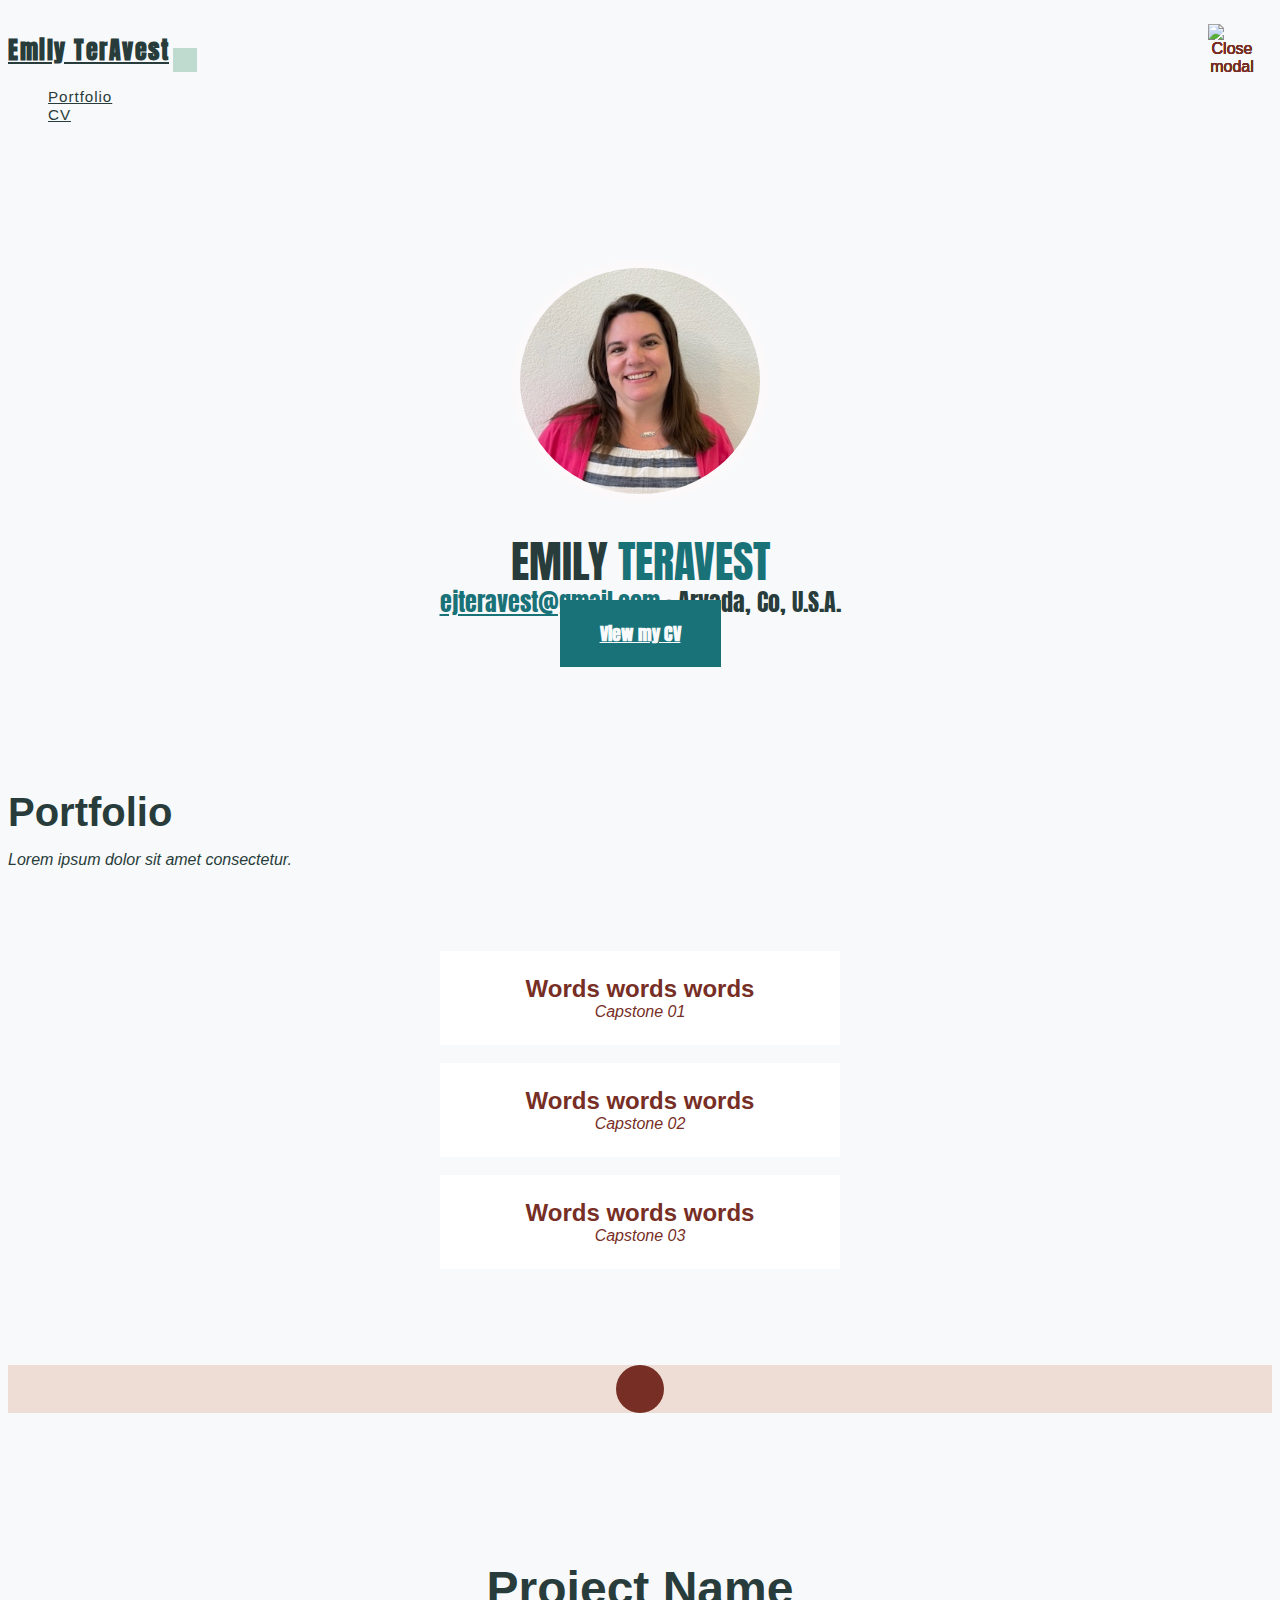
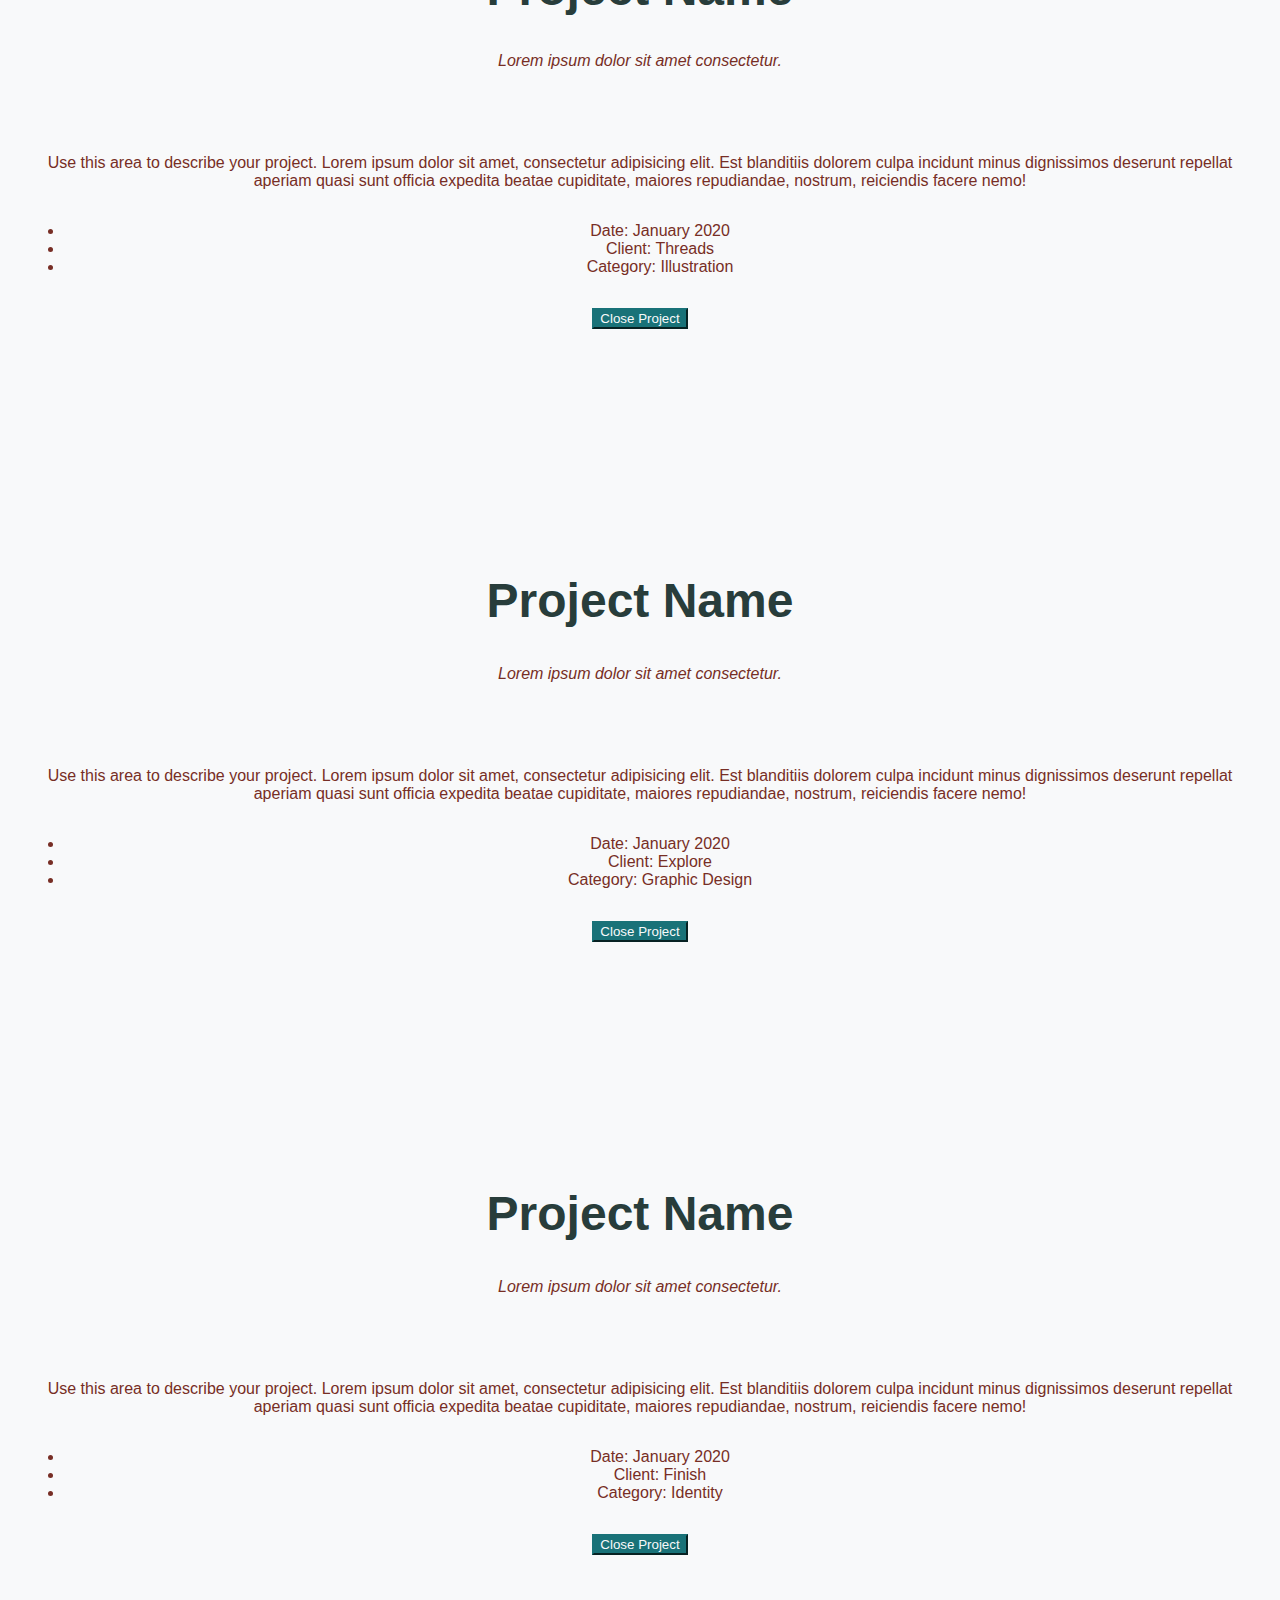
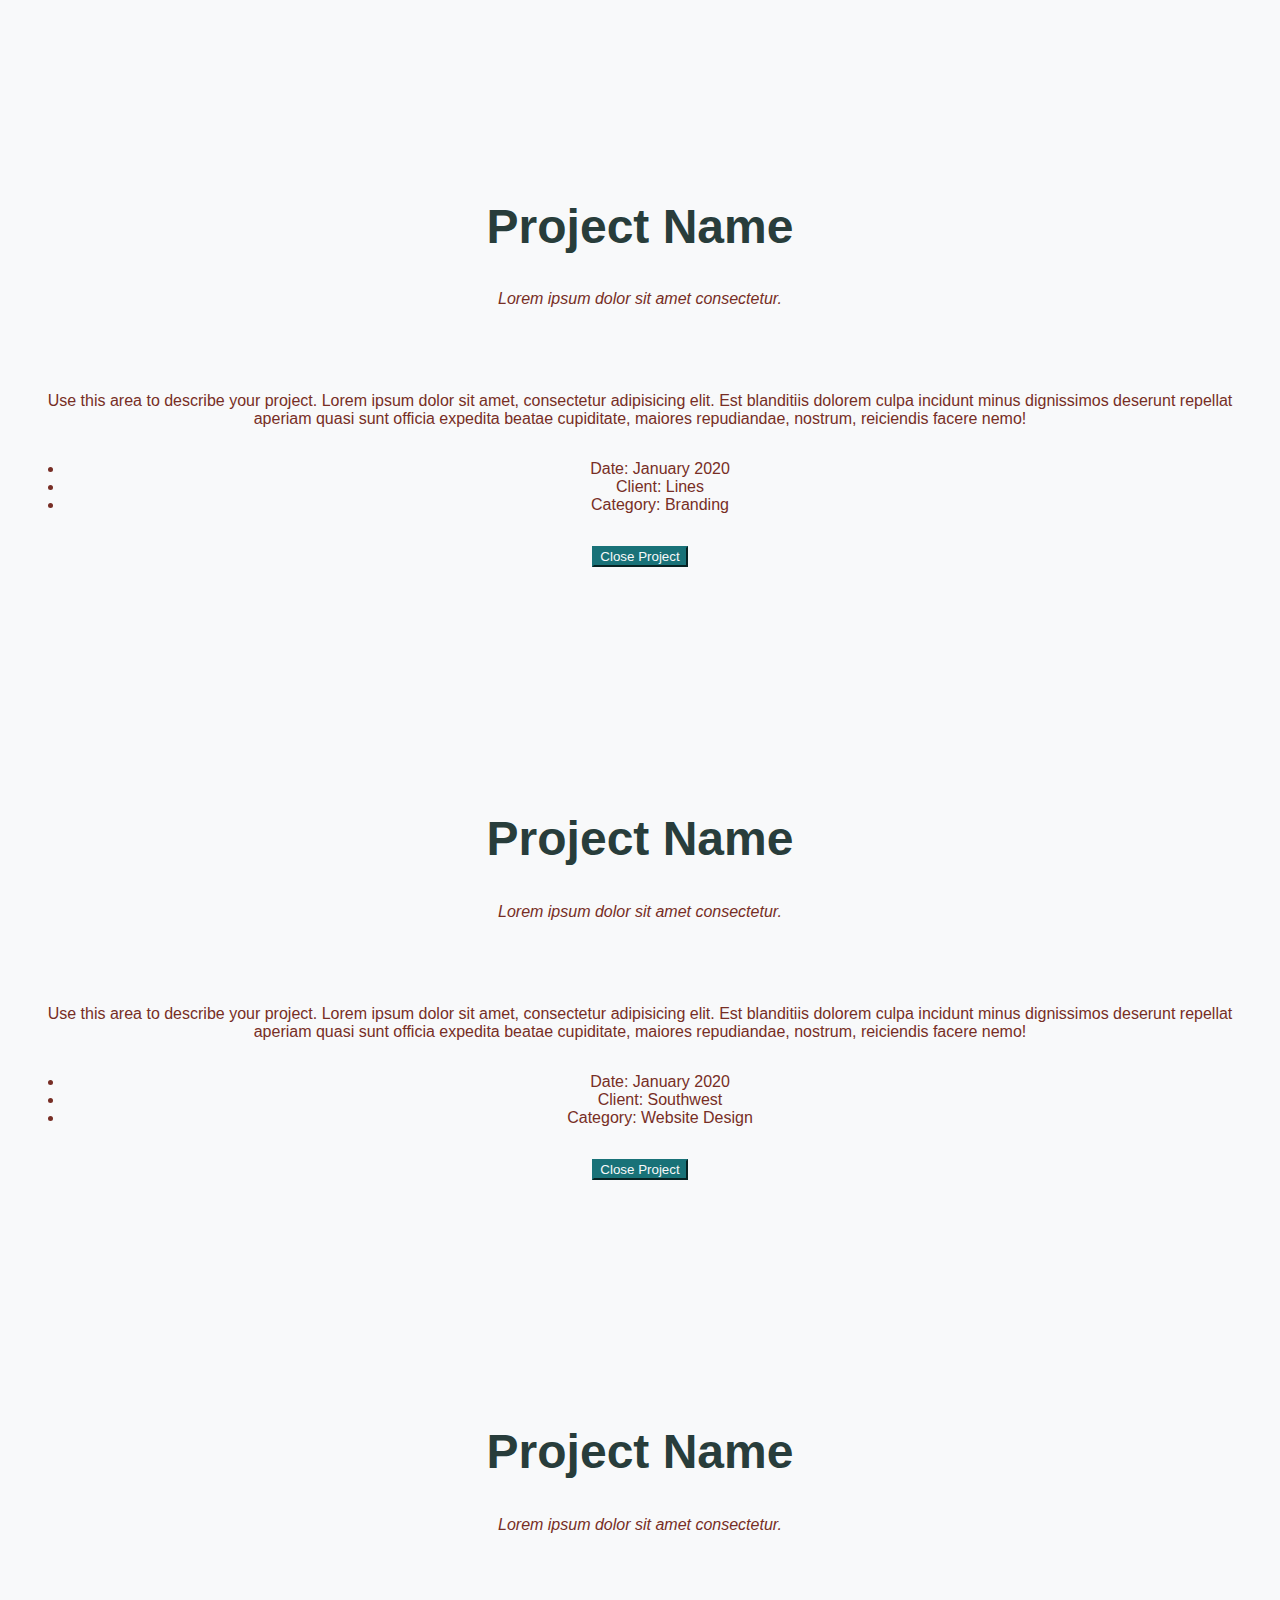
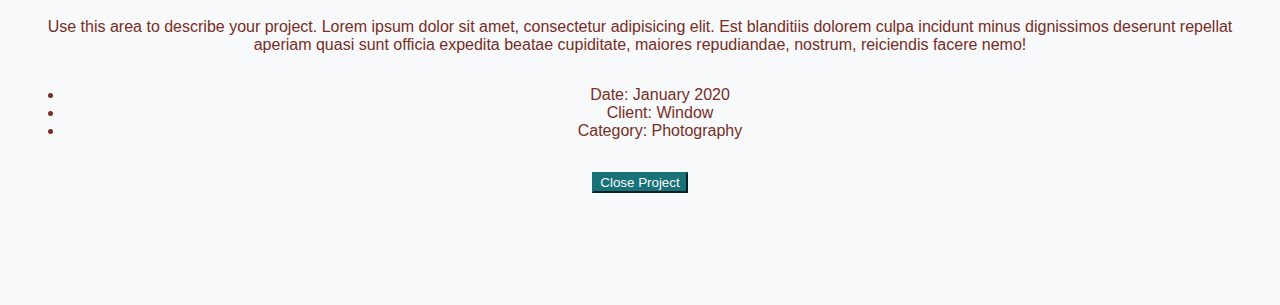
==== index.html @ d5eba6bc "Completed CV changes." ====
<!DOCTYPE html>
<html lang="en">
    <head>
        <meta charset="utf-8" />
        <meta name="viewport" content="width=device-width, initial-scale=1, shrink-to-fit=no" />
        <meta name="description" content="" />
        <meta name="author" content="" />
        <title>Emily TerAvest · Portfolio</title>
        <link rel="icon" type="image/x-icon" href="./assets/img/companies/consultant-freelance.png"/>
        <!-- Font Awesome icons (free version)-->
        <script src="https://use.fontawesome.com/releases/v5.13.0/js/all.js" crossorigin="anonymous"></script>
        <!-- Google fonts-->
        <link href="https://fonts.googleapis.com/css2?family=Anton&display=swap" rel="stylesheet">
        <!-- Core theme CSS (includes Bootstrap)-->
        <link rel="stylesheet" href="https://stackpath.bootstrapcdn.com/bootstrap/4.5.0/css/bootstrap.min.css" integrity="sha384-9aIt2nRpC12Uk9gS9baDl411NQApFmC26EwAOH8WgZl5MYYxFfc+NcPb1dKGj7Sk" crossorigin="anonymous">
        <link href="css/styles.css" rel="stylesheet" />
    </head>
    <body id="page-top">
        <!-- Navigation-->
        <nav class="navbar navbar-expand-lg navbar-dark fixed-top" id="mainNav">
            <div class="container">
                <a class="navbar-brand js-scroll-trigger" href="#page-top">Emily TerAvest</a>
                <button class="navbar-toggler navbar-toggler-right" type="button" data-toggle="collapse" data-target="#navbarResponsive" aria-controls="navbarResponsive" aria-expanded="false" aria-label="Toggle navigation">
                        <i class="fas fa-bars ml-1"></i>
                </button>
                <div class="collapse navbar-collapse" id="navbarResponsive">
                    <ul class="navbar-nav text-uppercase ml-auto">
                        <!-- <li class="nav-item"><a class="nav-link js-scroll-trigger" href="./index.html">About</a></li> -->
                        <li class="nav-item"><a class="nav-link js-scroll-trigger" href="#page-top">Portfolio</a></li>
                        <li class="nav-item"><a class="nav-link js-scroll-trigger" href="./cv.html" target="_blank">CV</a></li>
                    </ul>
                </div>
            </div>
        </nav>
        <!-- Masthead-->
        <header class="masthead">
            <div class="container">
                <img src="./assets/img/emily.jpeg" class="img-fluid img-profile rounded-circle">
                <br><br>
                <div class="masthead-full-name">
                    Emily
                    <span class="last-name-highlight">TerAvest</span>
                </div>
                <div class="masthead mb-4"> 
                     
                    <a href="mailto:ejteravest@gmail.comm">ejteravest@gmail.com</a> ·
                    Arvada, Co, U.S.A.
                </div>
                <a class="btn btn-primary btn-xl text-uppercase js-scroll-trigger" href="./cv.html" target="_blank">View my CV</a>
            </div>
        </header>
        <!-- Portfolio Grid-->
        <section class="page-section" id="portfolio">
            <div class="container">
                <div class="text-center">
                    <h2 class="section-heading text-uppercase">Portfolio</h2>
                    <h3 class="section-subheading text-muted font-italic">Lorem ipsum dolor sit amet consectetur.</h3>
                </div>
                <div class="row">
                    <div class="col-lg-4 col-sm-6 mb-4">
                        <div class="portfolio-item">
                            <a class="portfolio-link" data-toggle="modal" href="#portfolioModal1">
                                <div class="portfolio-hover">
                                    <div class="portfolio-hover-content"><i class="fas fa-plus fa-3x"></i></div>
                                </div>
                                <img class="img-fluid" src="assets/img/portfolio/01-thumbnail.jpg" alt="" />
                            </a>
                            <div class="portfolio-caption">
                                <div class="portfolio-caption-heading">Words words words</div>
                                <div class="portfolio-caption-subheading text-muted">Capstone 01</div>
                            </div>
                        </div>
                    </div>
                    <div class="col-lg-4 col-sm-6 mb-4">
                        <div class="portfolio-item">
                            <a class="portfolio-link" data-toggle="modal" href="#portfolioModal2">
                                <div class="portfolio-hover">
                                    <div class="portfolio-hover-content"><i class="fas fa-plus fa-3x"></i></div>
                                </div>
                                <img class="img-fluid" src="assets/img/portfolio/02-thumbnail.jpg" alt="" />
                            </a>
                            <div class="portfolio-caption">
                                <div class="portfolio-caption-heading">Words words words</div>
                                <div class="portfolio-caption-subheading text-muted">Capstone 02</div>
                            </div>
                        </div>
                    </div>
                    <div class="col-lg-4 col-sm-6 mb-4">
                        <div class="portfolio-item">
                            <a class="portfolio-link" data-toggle="modal" href="#portfolioModal3">
                                <div class="portfolio-hover">
                                    <div class="portfolio-hover-content"><i class="fas fa-plus fa-3x"></i></div>
                                </div>
                                <img class="img-fluid" src="assets/img/portfolio/03-thumbnail.jpg" alt="" />
                            </a>
                            <div class="portfolio-caption">
                                <div class="portfolio-caption-heading">Words words words</div>
                                <div class="portfolio-caption-subheading text-muted">Capstone 03</div>
                            </div>
                        </div>
                    </div>
                </div>
            </div>
        </section>
        <!-- Footer-->
        <footer class="footer py-4">
            <div class="container">
                <div class="row align-items-center">
                    <div class="col-lg-4 text-lg-left"></div>
                    <div class="col-lg-4 my-3 my-lg-0">
                        <div class="social-icons">
                            <a class="social-icon" href="https://www.linkedin.com" target="_blank"><i class="fab fa-linkedin-in"></i></a>
                        </div>
                    </div>
                </div>
            </div>
        </footer>
        <!-- Portfolio Modals-->
        <!-- Modal 1-->
        <div class="portfolio-modal modal fade" id="portfolioModal1" tabindex="-1" role="dialog" aria-hidden="true">
            <div class="modal-dialog">
                <div class="modal-content">
                    <div class="close-modal" data-dismiss="modal"><img src="assets/img/close-icon.svg" alt="Close modal" /></div>
                    <div class="container">
                        <div class="row justify-content-center">
                            <div class="col-lg-8">
                                <div class="modal-body">
                                    <!-- Project Details Go Here-->
                                    <h2 class="text-uppercase">Project Name</h2>
                                    <p class="item-intro text-muted">Lorem ipsum dolor sit amet consectetur.</p>
                                    <img class="img-fluid d-block mx-auto" src="assets/img/portfolio/01-full.jpg" alt="" />
                                    <p>Use this area to describe your project. Lorem ipsum dolor sit amet, consectetur adipisicing elit. Est blanditiis dolorem culpa incidunt minus dignissimos deserunt repellat aperiam quasi sunt officia expedita beatae cupiditate, maiores repudiandae, nostrum, reiciendis facere nemo!</p>
                                    <ul class="list-inline">
                                        <li>Date: January 2020</li>
                                        <li>Client: Threads</li>
                                        <li>Category: Illustration</li>
                                    </ul>
                                    <button class="btn btn-primary" data-dismiss="modal" type="button">
                                        <i class="fas fa-times mr-1"></i>
                                        Close Project
                                    </button>
                                </div>
                            </div>
                        </div>
                    </div>
                </div>
            </div>
        </div>
        <!-- Modal 2-->
        <div class="portfolio-modal modal fade" id="portfolioModal2" tabindex="-1" role="dialog" aria-hidden="true">
            <div class="modal-dialog">
                <div class="modal-content">
                    <div class="close-modal" data-dismiss="modal"><img src="assets/img/close-icon.svg" alt="Close modal" /></div>
                    <div class="container">
                        <div class="row justify-content-center">
                            <div class="col-lg-8">
                                <div class="modal-body">
                                    <!-- Project Details Go Here-->
                                    <h2 class="text-uppercase">Project Name</h2>
                                    <p class="item-intro text-muted">Lorem ipsum dolor sit amet consectetur.</p>
                                    <img class="img-fluid d-block mx-auto" src="assets/img/portfolio/02-full.jpg" alt="" />
                                    <p>Use this area to describe your project. Lorem ipsum dolor sit amet, consectetur adipisicing elit. Est blanditiis dolorem culpa incidunt minus dignissimos deserunt repellat aperiam quasi sunt officia expedita beatae cupiditate, maiores repudiandae, nostrum, reiciendis facere nemo!</p>
                                    <ul class="list-inline">
                                        <li>Date: January 2020</li>
                                        <li>Client: Explore</li>
                                        <li>Category: Graphic Design</li>
                                    </ul>
                                    <button class="btn btn-primary" data-dismiss="modal" type="button">
                                        <i class="fas fa-times mr-1"></i>
                                        Close Project
                                    </button>
                                </div>
                            </div>
                        </div>
                    </div>
                </div>
            </div>
        </div>
        <!-- Modal 3-->
        <div class="portfolio-modal modal fade" id="portfolioModal3" tabindex="-1" role="dialog" aria-hidden="true">
            <div class="modal-dialog">
                <div class="modal-content">
                    <div class="close-modal" data-dismiss="modal"><img src="assets/img/close-icon.svg" alt="Close modal" /></div>
                    <div class="container">
                        <div class="row justify-content-center">
                            <div class="col-lg-8">
                                <div class="modal-body">
                                    <!-- Project Details Go Here-->
                                    <h2 class="text-uppercase">Project Name</h2>
                                    <p class="item-intro text-muted">Lorem ipsum dolor sit amet consectetur.</p>
                                    <img class="img-fluid d-block mx-auto" src="assets/img/portfolio/03-full.jpg" alt="" />
                                    <p>Use this area to describe your project. Lorem ipsum dolor sit amet, consectetur adipisicing elit. Est blanditiis dolorem culpa incidunt minus dignissimos deserunt repellat aperiam quasi sunt officia expedita beatae cupiditate, maiores repudiandae, nostrum, reiciendis facere nemo!</p>
                                    <ul class="list-inline">
                                        <li>Date: January 2020</li>
                                        <li>Client: Finish</li>
                                        <li>Category: Identity</li>
                                    </ul>
                                    <button class="btn btn-primary" data-dismiss="modal" type="button">
                                        <i class="fas fa-times mr-1"></i>
                                        Close Project
                                    </button>
                                </div>
                            </div>
                        </div>
                    </div>
                </div>
            </div>
        </div>
        <!-- Modal 4-->
        <div class="portfolio-modal modal fade" id="portfolioModal4" tabindex="-1" role="dialog" aria-hidden="true">
            <div class="modal-dialog">
                <div class="modal-content">
                    <div class="close-modal" data-dismiss="modal"><img src="assets/img/close-icon.svg" alt="Close modal" /></div>
                    <div class="container">
                        <div class="row justify-content-center">
                            <div class="col-lg-8">
                                <div class="modal-body">
                                    <!-- Project Details Go Here-->
                                    <h2 class="text-uppercase">Project Name</h2>
                                    <p class="item-intro text-muted">Lorem ipsum dolor sit amet consectetur.</p>
                                    <img class="img-fluid d-block mx-auto" src="assets/img/portfolio/04-full.jpg" alt="" />
                                    <p>Use this area to describe your project. Lorem ipsum dolor sit amet, consectetur adipisicing elit. Est blanditiis dolorem culpa incidunt minus dignissimos deserunt repellat aperiam quasi sunt officia expedita beatae cupiditate, maiores repudiandae, nostrum, reiciendis facere nemo!</p>
                                    <ul class="list-inline">
                                        <li>Date: January 2020</li>
                                        <li>Client: Lines</li>
                                        <li>Category: Branding</li>
                                    </ul>
                                    <button class="btn btn-primary" data-dismiss="modal" type="button">
                                        <i class="fas fa-times mr-1"></i>
                                        Close Project
                                    </button>
                                </div>
                            </div>
                        </div>
                    </div>
                </div>
            </div>
        </div>
        <!-- Modal 5-->
        <div class="portfolio-modal modal fade" id="portfolioModal5" tabindex="-1" role="dialog" aria-hidden="true">
            <div class="modal-dialog">
                <div class="modal-content">
                    <div class="close-modal" data-dismiss="modal"><img src="assets/img/close-icon.svg" alt="Close modal" /></div>
                    <div class="container">
                        <div class="row justify-content-center">
                            <div class="col-lg-8">
                                <div class="modal-body">
                                    <!-- Project Details Go Here-->
                                    <h2 class="text-uppercase">Project Name</h2>
                                    <p class="item-intro text-muted">Lorem ipsum dolor sit amet consectetur.</p>
                                    <img class="img-fluid d-block mx-auto" src="assets/img/portfolio/05-full.jpg" alt="" />
                                    <p>Use this area to describe your project. Lorem ipsum dolor sit amet, consectetur adipisicing elit. Est blanditiis dolorem culpa incidunt minus dignissimos deserunt repellat aperiam quasi sunt officia expedita beatae cupiditate, maiores repudiandae, nostrum, reiciendis facere nemo!</p>
                                    <ul class="list-inline">
                                        <li>Date: January 2020</li>
                                        <li>Client: Southwest</li>
                                        <li>Category: Website Design</li>
                                    </ul>
                                    <button class="btn btn-primary" data-dismiss="modal" type="button">
                                        <i class="fas fa-times mr-1"></i>
                                        Close Project
                                    </button>
                                </div>
                            </div>
                        </div>
                    </div>
                </div>
            </div>
        </div>
        <!-- Modal 6-->
        <div class="portfolio-modal modal fade" id="portfolioModal6" tabindex="-1" role="dialog" aria-hidden="true">
            <div class="modal-dialog">
                <div class="modal-content">
                    <div class="close-modal" data-dismiss="modal"><img src="assets/img/close-icon.svg" alt="Close modal" /></div>
                    <div class="container">
                        <div class="row justify-content-center">
                            <div class="col-lg-8">
                                <div class="modal-body">
                                    <!-- Project Details Go Here-->
                                    <h2 class="text-uppercase">Project Name</h2>
                                    <p class="item-intro text-muted">Lorem ipsum dolor sit amet consectetur.</p>
                                    <img class="img-fluid d-block mx-auto" src="assets/img/portfolio/06-full.jpg" alt="" />
                                    <p>Use this area to describe your project. Lorem ipsum dolor sit amet, consectetur adipisicing elit. Est blanditiis dolorem culpa incidunt minus dignissimos deserunt repellat aperiam quasi sunt officia expedita beatae cupiditate, maiores repudiandae, nostrum, reiciendis facere nemo!</p>
                                    <ul class="list-inline">
                                        <li>Date: January 2020</li>
                                        <li>Client: Window</li>
                                        <li>Category: Photography</li>
                                    </ul>
                                    <button class="btn btn-primary" data-dismiss="modal" type="button">
                                        <i class="fas fa-times mr-1"></i>
                                        Close Project
                                    </button>
                                </div>
                            </div>
                        </div>
                    </div>
                </div>
            </div>
        </div>
        <!-- Bootstrap core JS-->
        <script src="https://cdnjs.cloudflare.com/ajax/libs/jquery/3.5.1/jquery.min.js"></script>
        <script src="https://stackpath.bootstrapcdn.com/bootstrap/4.5.0/js/bootstrap.bundle.min.js"></script>
        <!-- Third party plugin JS-->
        <script src="https://cdnjs.cloudflare.com/ajax/libs/jquery-easing/1.4.1/jquery.easing.min.js"></script>

        <!-- Core theme JS-->
        <script src="./js/scripts.js"></script>
    </body>
</html>
---- css/styles.css ----
body {
  font-family: "Helvetica Neue", Helvetica, Arial, sans-serif;
  color: #772e25;
  background-color: #f8f9fa;
}

h1, h2, h3, h4, h5, h6 {
  color: #283D3B;
}

hr {
  border-width: 1px;
  border-color: rgba(255, 249, 251, 0.4);
}

a {
  color: #197278;
}
a:hover {
  color: #c44536;
  text-decoration: none;
}

header.masthead {
  padding-top: 6rem;
  padding-bottom: 3rem;
  text-align: center;
  background-color: #eddd4;
  background-repeat: no-repeat;
  background-attachment: scroll;
  background-position: center center;
  background-size: cover;
  font-family: 'Anton', sans-serif;
  font-weight: 450;
  font-size: 1.5rem;
  line-height: 1.2;
  color: #283D3B;
}
.masthead-full-name {
  font-family: 'Anton', sans-serif;
  text-transform: uppercase;
  font-size: 2.75rem;
}
.last-name-highlight {
  color: #197278;
}
@media (max-width: 576px) {
  .masthead-full-name {
    font-family: 'Anton', sans-serif;
    text-transform: uppercase;
    font-size: 2rem;
  }
}

.bg-primary {
  background-color: #edddd4 !important;
}

.img-profile {
  max-width: 15rem;
  max-height: 15rem;
  border: 0.5rem solid rgba(255, 249, 251, 0.5);
}

@media (max-width: 576px) {
  .img-profile {
    max-width: 12rem;
    max-height: 12rem;
    border: 0.5rem solid rgba(255, 249, 251, 0.5);
  }
}

.rounded-circle {
  border-radius: 50% !important;
}

.subheading {
  font-family: 'Anton', sans-serif;
  text-transform: uppercase;
  font-weight: 400;
  font-size: 1.2rem;
}

.cv-titles {
  margin-bottom: 0.5rem;
  font-family: 'Anton', sans-serif;
  font-weight: 450;
  line-height: 1.2;
  color: #283D3B;
}

.font-italic {
  font-style: italic !important;
}

.text-primary {
  color: #197278 !important;
}

.text-dark {
  color: #283D3B !important;
}

.social-icons .social-icon {
  display: inline-flex;
  align-items: center;
  justify-content: center;
  height: 3rem;
  width: 3rem;
  background-color: #772e25;
  color: #f8f9fa;
  border-radius: 100%;
  font-size: 1.5rem;
  margin-right: 1.5rem;
}

.cv-social-icons .cv-social-icon {
  display: inline-flex;
  align-items: center;
  justify-content: center;
  height: 4rem;
  width: 4rem;
  background-color: #772e25;
  color: #f8f9fa;
  border-radius: 100%;
  font-size: 1.5rem;
  margin-right: 1.5rem;
}

.social-icons .social-icon:last-child {
  margin-right: 0;
}
.social-icons .social-icon:hover {
  background-color: #283D3B;
}

.dev-icons {
  font-size: 3rem;
}

.footer {
  text-align: center;
  font-size: 0.9rem;
  background-color: #edddd4;
}

/* CV navbar styling */

.navbar-dark .navbar-brand {
  color: #fff;
}
.navbar-dark .navbar-brand:hover, .navbar-dark .navbar-brand:focus {
  color: #fff;
}
.navbar-dark .navbar-nav .nav-link {
  color: #197278;
}
.navbar-dark .navbar-nav .nav-link:hover, .navbar-dark .navbar-nav .nav-link:focus {
  color: #c44536;
}
.navbar-dark .navbar-nav .nav-link.disabled {
  color: rgba(255, 255, 255, 0.25);
}
.navbar-dark .navbar-nav .show > .nav-link,
.navbar-dark .navbar-nav .active > .nav-link,
.navbar-dark .navbar-nav .nav-link.show,
.navbar-dark .navbar-nav .nav-link.active {
  color: #c44536;
}
.navbar-dark .navbar-toggler {
  color: rgba(255, 255, 255, 0.5);
  border-color: rgba(255, 255, 255, 0.1);
}
.navbar-dark .navbar-toggler-icon {
  background-image: url("data:image/svg+xml,%3csvg xmlns='http://www.w3.org/2000/svg' width='30' height='30' viewBox='0 0 30 30'%3e%3cpath stroke='rgba%28255, 255, 255, 0.5%29' stroke-linecap='round' stroke-miterlimit='10' stroke-width='2' d='M4 7h22M4 15h22M4 23h22'/%3e%3c/svg%3e");
}
.navbar-dark .navbar-text {
  color: rgba(255, 255, 255, 0.5);
}
.navbar-dark .navbar-text a {
  color: #fff;
}
.navbar-dark .navbar-text a:hover, .navbar-dark .navbar-text a:focus {
  color: #c44536;
}

/* Button Styling */

.btn-primary {
  color: #f8f9fa;
  background-color: #197278;
  border-color: #197278;
}

.btn-primary:hover {
  color: #f8f9fa;
  background-color: #c44536;
  border-color:#c44536;
}
.btn-primary:focus, .btn-primary.focus {
  color: #bfdbcf;
  background-color: #c44536;
  border-color: #c44536;

}
.btn-primary:not(:disabled):not(.disabled):active, .btn-primary:not(:disabled):not(.disabled).active, .show > .btn-primary.dropdown-toggle {
  color: #bfdbcf;
  background-color: #c44536;
  border-color: #c44536;
}
.btn-outline-primary {
  color: #197278;
  border-color: #197278;
}
.btn-outline-primary:hover {
  color: #fff;
  background-color: #197278;
  border-color: #197278;
}
.btn-outline-primary:focus, .btn-outline-primary.focus {
  box-shadow: 0 0 0 0.2rem #c44536;
}
.btn-outline-primary.disabled, .btn-outline-primary:disabled {
  color: #c44536;
  background-color: transparent;
}
.btn-outline-primary:not(:disabled):not(.disabled):active, .btn-outline-primary:not(:disabled):not(.disabled).active, .show > .btn-outline-primary.dropdown-toggle {
  color: #fff;
  background-color: #197278;
  border-color: #197278;
}
.btn-outline-primary:not(:disabled):not(.disabled):active:focus, .btn-outline-primary:not(:disabled):not(.disabled).active:focus, .show > .btn-outline-primary.dropdown-toggle:focus {
  box-shadow: 0 0 0 0.2rem #283D3B;
}

.btn-xl {
  padding: 1.25rem 2.5rem;
  font-size: 1.125rem;
  font-weight: 700;
}

.border {
  border: 1px solid #edddd4 !important;
}

.border-top {
  border-top: 1px solid #edddd4 !important;
}

.border-right {
  border-right: 1px solid #edddd4 !important;
}

.border-bottom {
  border-bottom: 1px solid #edddd4 !important;
}

.border-left {
  border-left: 1px solid #edddd4 !important;
}

.border-0 {
  border: 0 !important;
}

.border-top-0 {
  border-top: 0 !important;
}

.border-right-0 {
  border-right: 0 !important;
}

.border-bottom-0 {
  border-bottom: 0 !important;
}

.border-left-0 {
  border-left: 0 !important;
}

.border-primary {
  border-color: #197278 !important;
}

/* Generic, Portfolio Page Section */

.page-section {
  padding: 6rem 0;
  background-color: #f8f9fa;
}
.page-section h2.section-heading {
  font-size: 2.5rem;
  margin-top: 0;
  margin-bottom: 1rem;
}
.page-section h3.section-subheading {
  font-size: 1rem;
  font-weight: 400;
  margin-bottom: 4rem;
}

@media (min-width: 768px) {
  section {
    padding: 9rem 0;
  }
}

/* About & Portfolio Navigation Bar */

#mainNav {
  padding-top: 1rem;
  padding-bottom: 1rem;
  background-color: #edddd4;
  color: #f8f9fa;
}
#mainNav .navbar-toggler {
  padding: 0.75rem;
  font-size: 1.25rem;
  color: #283D3B;
  text-transform: uppercase;
  background-color: #bfdbcf;
  border: 0;
}
#mainNav .navbar-brand {
  color: #283D3B;
  font-weight: 700;
  letter-spacing: 0.0625em;
  font-family: 'Anton', sans-serif;
}

#mainNav .navbar-nav .nav-item .nav-link {
  font-size: 0.95rem;
  color: #283D3B;
  letter-spacing: 0.0625em;
}
#mainNav .navbar-nav .nav-item .nav-link.active{
  color: #197278;
} 

#mainNav .navbar-nav .nav-item .nav-link:hover {
  color: #197278;
}

@media (min-width: 992px) {
  #mainNav {
    padding-top: 1.5rem;
    padding-bottom: 1.5rem;
    border: none;
    background-color: transparent;
    transition: padding-top 0.3s ease-in-out, padding-bottom 0.3s ease-in-out;
  }
  #mainNav .navbar-brand {
    font-size: 1.5em;
    transition: font-size 0.3s ease-in-out;
  }
  #mainNav .navbar-brand img {
    height: 2rem;
    transition: height 0.3s ease-in-out;
  }
  #mainNav.navbar-shrink {
    padding-top: 1rem;
    padding-bottom: 1rem;
    background-color: #edddd4;
  }
  #mainNav.navbar-shrink .navbar-brand {
    font-size: 1.25em;
  }
  #mainNav.navbar-shrink .navbar-brand svg,
#mainNav.navbar-shrink .navbar-brand img {
    height: 1.5rem;
  }
  #mainNav .navbar-nav .nav-item {
    margin-right: 1rem;
  }
  #mainNav .navbar-nav .nav-item:last-child {
    margin-right: 0;
  }
}

/* Portfolio Grid */

#portfolio .portfolio-item {
  max-width: 25rem;
  margin-left: auto;
  margin-right: auto;
}
#portfolio .portfolio-item .portfolio-link {
  position: relative;
  display: block;
  margin: 0 auto;
}
#portfolio .portfolio-item .portfolio-link .portfolio-hover {
  display: flex;
  position: absolute;
  width: 100%;
  height: 100%;
  background: #c44536;
  align-items: center;
  justify-content: center;
  opacity: 0;
  transition: opacity ease-in-out 0.25s;
}
#portfolio .portfolio-item .portfolio-link .portfolio-hover .portfolio-hover-content {
  font-size: 1.25rem;
  color: white;
}
#portfolio .portfolio-item .portfolio-link:hover .portfolio-hover {
  opacity: 1;
}
#portfolio .portfolio-item .portfolio-caption {
  padding: 1.5rem;
  text-align: center;
  background-color: #fff;
}
#portfolio .portfolio-item .portfolio-caption .portfolio-caption-heading {
  font-size: 1.5rem;
  font-weight: 700;
  margin-bottom: 0;
}
#portfolio .portfolio-item .portfolio-caption .portfolio-caption-subheading {
  font-style: italic;
}

.portfolio-modal .modal-dialog {
  margin: 1rem;
  max-width: 100vw;
}
.portfolio-modal .modal-content {
  padding-top: 6rem;
  padding-bottom: 6rem;
  text-align: center;
}
.portfolio-modal .modal-content h2 {
  font-size: 3rem;
  line-height: 3rem;
}
.portfolio-modal .modal-content p.item-intro {
  font-style: italic;
  margin-bottom: 2rem;
}
.portfolio-modal .modal-content p {
  margin-bottom: 2rem;
}
.portfolio-modal .modal-content ul.list-inline {
  margin-bottom: 2rem;
}
.portfolio-modal .modal-content img {
  margin-bottom: 2rem;
}
.portfolio-modal .close-modal {
  position: absolute;
  top: 1.5rem;
  right: 1.5rem;
  width: 3rem;
  height: 3rem;
  cursor: pointer;
  background-color: transparent;
}
.portfolio-modal .close-modal:hover {
  opacity: 0.3;
}

/* Timeline structure */

.timeline {
  position: relative;
  padding: 0;
  list-style: none;
}
.timeline:before {
  position: absolute;
  top: 0;
  bottom: 0;
  left: 40px;
  width: 1px;
  margin-left: -1.5px;
  content: "";
  background-color: lightgrey;
}
.timeline > li {
  position: relative;
  min-height: 50px;
  margin-bottom: 50px;
}
.timeline > li:after, .timeline > li:before {
  display: table;
  content: " ";
}
.timeline > li:after {
  clear: both;
}
.timeline > li .timeline-panel {
  position: relative;
  float: right;
  width: 100%;
  padding: 0 20px 0 100px;
  text-align: left;
}
.timeline > li .timeline-panel:before {
  right: auto;
  left: -15px;
  border-right-width: 15px;
  border-left-width: 0;
}
.timeline > li .timeline-panel:after {
  right: auto;
  left: -14px;
  border-right-width: 14px;
  border-left-width: 0;
}
.timeline > li .timeline-image {
  position: absolute;
  z-index: 100;
  left: 0;
  width: 80px;
  height: 80px;
  margin-left: 0;
  text-align: center;
  color: #f8f9fa;
  border: 0.35rem solid rgba(255, 249, 251, 0.5);
  border-radius: 100%;
  background-color: #283D3B;
}
.timeline > li .timeline-image h4 {
  font-size: 7px;
  line-height: 14px;
  margin-top: 12px;
}
.timeline > li.timeline-inverted > .timeline-panel {
  float: right;
  padding: 0 20px 0 100px;
  text-align: left;
}
.timeline > li.timeline-inverted > .timeline-panel:before {
  right: auto;
  left: -15px;
  border-right-width: 15px;
  border-left-width: 0;
}
.timeline > li.timeline-inverted > .timeline-panel:after {
  right: auto;
  left: -14px;
  border-right-width: 14px;
  border-left-width: 0;
}
.timeline > li:last-child {
  margin-bottom: 0;
}
.timeline .timeline-heading h4 {
  margin-top: 0;
  color: inherit;
}
.timeline .timeline-heading h4.subheading {
  text-transform: none;
}
.timeline .timeline-body > ul,
.timeline .timeline-body > p {
  margin-bottom: 0;
}

@media (min-width: 768px) {
  .timeline:before {
    left: 50%;
  }
  .timeline > li {
    min-height: 100px;
    margin-bottom: 100px;
  }
  .timeline > li .timeline-panel {
    float: left;
    width: 41%;
    padding: 0 20px 20px 30px;
    text-align: right;
  }
  .timeline > li .timeline-image {
    left: 50%;
    width: 100px;
    height: 100px;
    margin-left: -50px;
  }
  .timeline > li .timeline-image h4 {
    font-size: 13px;
    line-height: 18px;
    margin-top: 16px;
  }
  .timeline > li.timeline-inverted > .timeline-panel {
    float: right;
    padding: 0 30px 20px 20px;
    text-align: left;
  }
}
@media (min-width: 992px) {
  .timeline > li {
    min-height: 150px;
  }
  .timeline > li .timeline-panel {
    padding: 0 20px 20px;
  }
  .timeline > li .timeline-image {
    width: 150px;
    height: 150px;
    margin-left: -75px;
  }
  .timeline > li .timeline-image h4 {
    font-size: 18px;
    line-height: 26px;
    margin-top: 30px;
  }
  .timeline > li.timeline-inverted > .timeline-panel {
    padding: 0 20px 20px;
  }
}
@media (min-width: 1200px) {
  .timeline > li {
    min-height: 170px;
  }
  .timeline > li .timeline-panel {
    padding: 0 20px 20px 100px;
  }
  .timeline > li .timeline-image {
    width: 170px;
    height: 170px;
    margin-left: -85px;
  }
  .timeline > li .timeline-image h4 {
    margin-top: 40px;
  }
  .timeline > li.timeline-inverted > .timeline-panel {
    padding: 0 100px 20px 20px;
  }
}
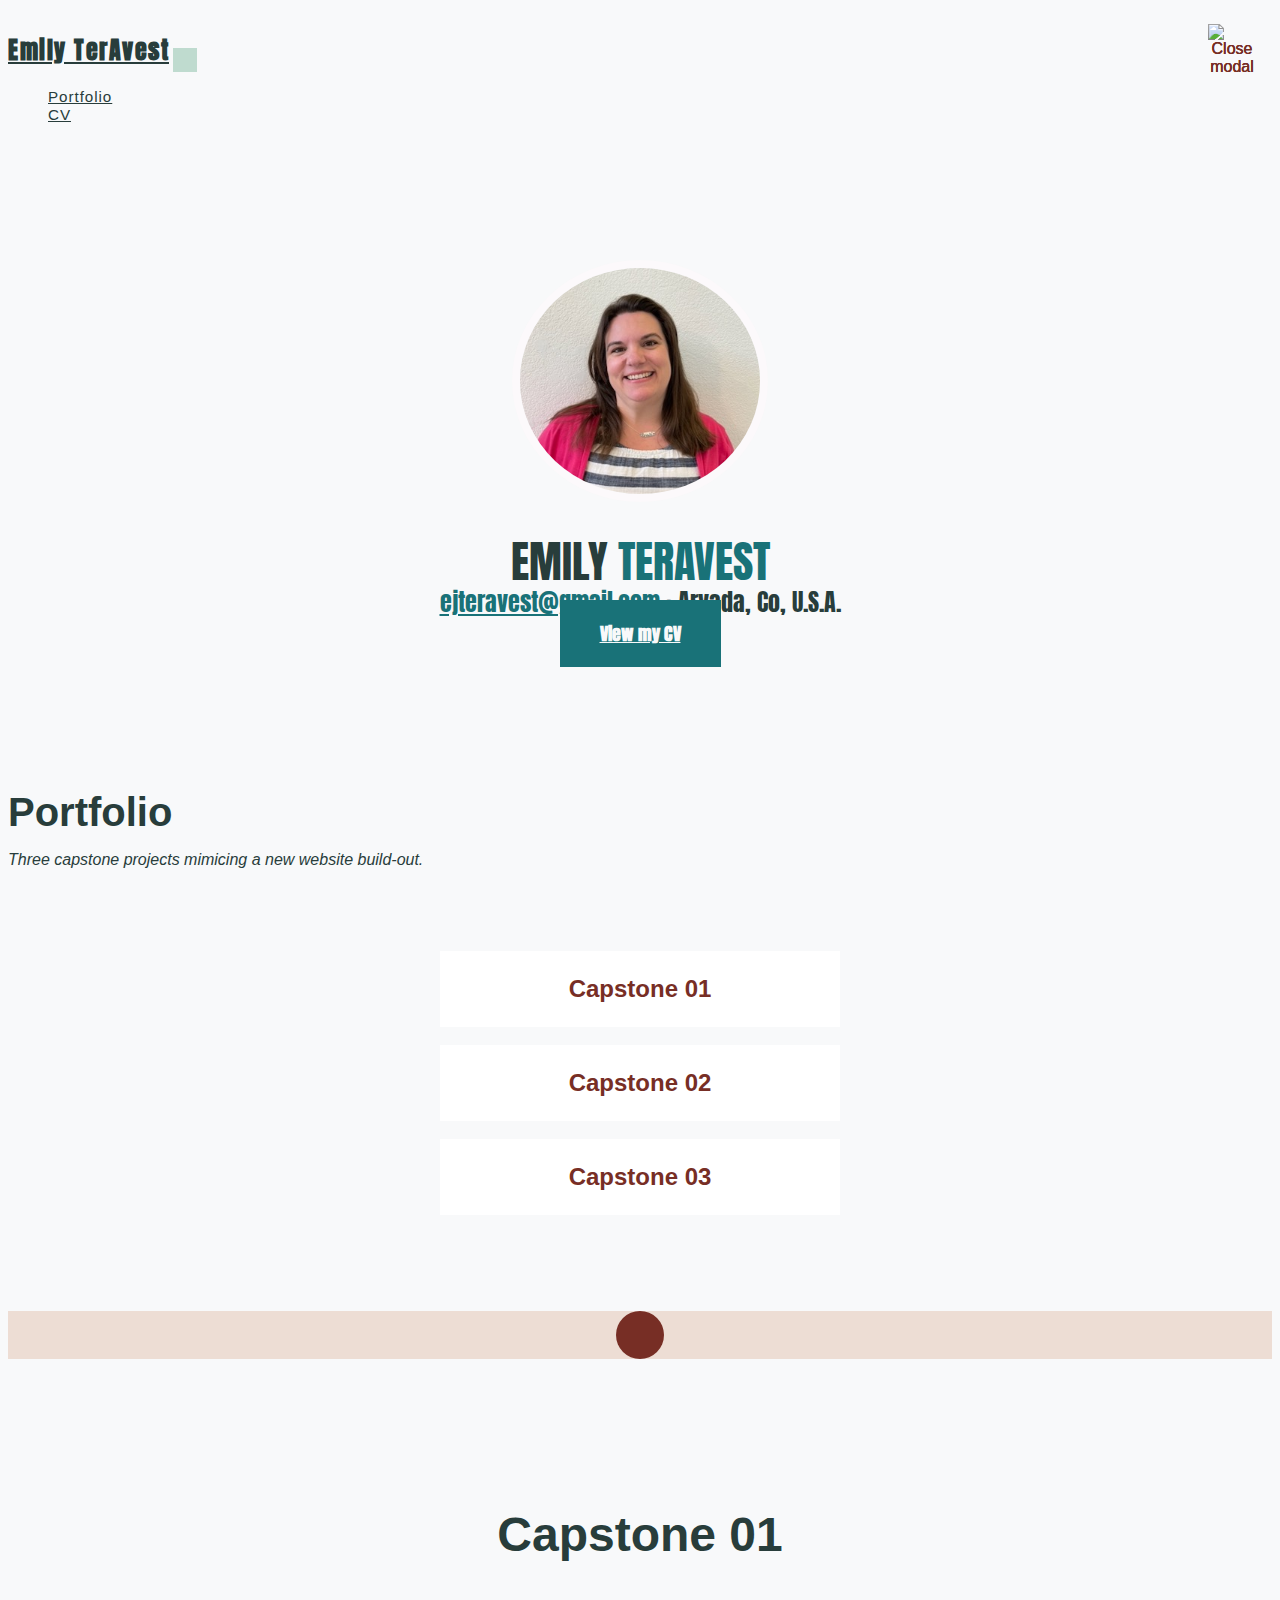
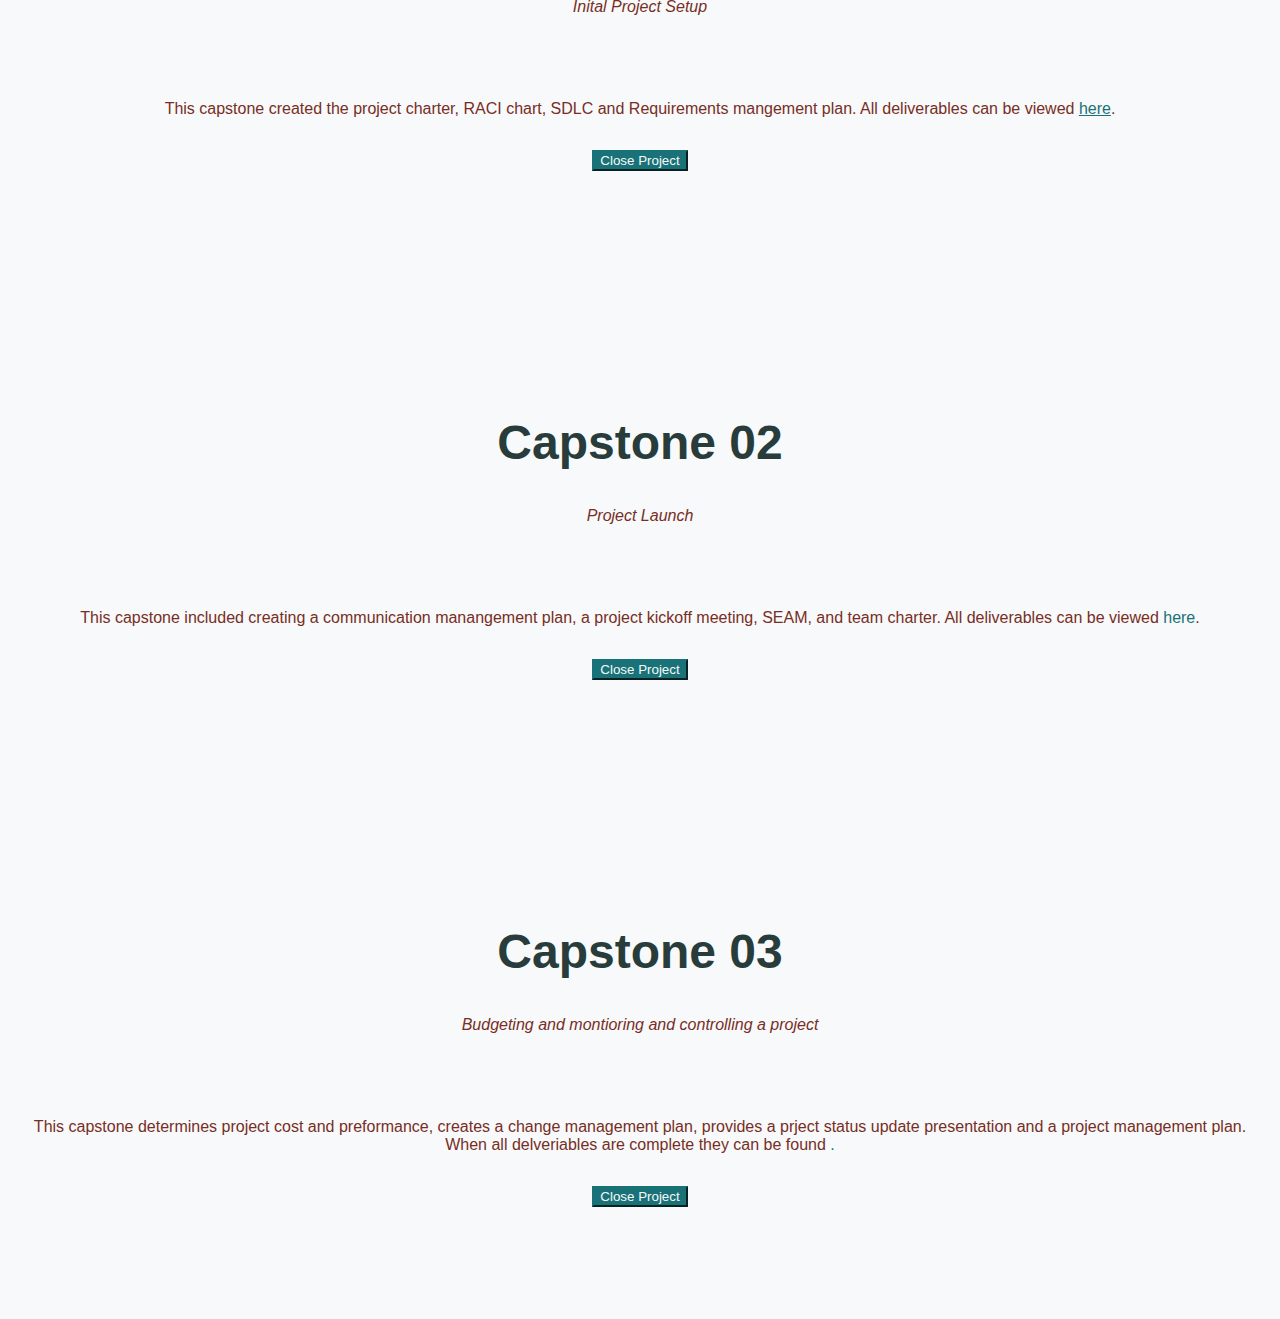
==== commit 9d2d2c70: "updated porfolio" ====
--- a/index.html
+++ b/index.html
@@ -54,7 +54,7 @@
             <div class="container">
                 <div class="text-center">
                     <h2 class="section-heading text-uppercase">Portfolio</h2>
-                    <h3 class="section-subheading text-muted font-italic">Lorem ipsum dolor sit amet consectetur.</h3>
+                    <h3 class="section-subheading text-muted font-italic">Three capstone projects mimicing a new website build-out.</h3>
                 </div>
                 <div class="row">
                     <div class="col-lg-4 col-sm-6 mb-4">
@@ -66,8 +66,8 @@
                                 <img class="img-fluid" src="assets/img/portfolio/01-thumbnail.jpg" alt="" />
                             </a>
                             <div class="portfolio-caption">
-                                <div class="portfolio-caption-heading">Words words words</div>
-                                <div class="portfolio-caption-subheading text-muted">Capstone 01</div>
+                                <div class="portfolio-caption-heading">Capstone 01</div>
+                                
                             </div>
                         </div>
                     </div>
@@ -80,8 +80,8 @@
                                 <img class="img-fluid" src="assets/img/portfolio/02-thumbnail.jpg" alt="" />
                             </a>
                             <div class="portfolio-caption">
-                                <div class="portfolio-caption-heading">Words words words</div>
-                                <div class="portfolio-caption-subheading text-muted">Capstone 02</div>
+                                <div class="portfolio-caption-heading">Capstone 02</div>
+                               
                             </div>
                         </div>
                     </div>
@@ -94,8 +94,8 @@
                                 <img class="img-fluid" src="assets/img/portfolio/03-thumbnail.jpg" alt="" />
                             </a>
                             <div class="portfolio-caption">
-                                <div class="portfolio-caption-heading">Words words words</div>
-                                <div class="portfolio-caption-subheading text-muted">Capstone 03</div>
+                                <div class="portfolio-caption-heading">Capstone 03</div>
+                               
                             </div>
                         </div>
                     </div>
@@ -109,7 +109,7 @@
                     <div class="col-lg-4 text-lg-left"></div>
                     <div class="col-lg-4 my-3 my-lg-0">
                         <div class="social-icons">
-                            <a class="social-icon" href="https://www.linkedin.com" target="_blank"><i class="fab fa-linkedin-in"></i></a>
+                            <a class="social-icon" href="https://www.linkedin.com/in/emily-teravest" target="_blank"><i class="fab fa-linkedin-in"></i></a>
                         </div>
                     </div>
                 </div>
@@ -126,15 +126,11 @@
                             <div class="col-lg-8">
                                 <div class="modal-body">
                                     <!-- Project Details Go Here-->
-                                    <h2 class="text-uppercase">Project Name</h2>
-                                    <p class="item-intro text-muted">Lorem ipsum dolor sit amet consectetur.</p>
+                                    <h2 class="text-uppercase">Capstone 01</h2>
+                                    <p class="item-intro text-muted">Inital Project Setup</p>
                                     <img class="img-fluid d-block mx-auto" src="assets/img/portfolio/01-full.jpg" alt="" />
-                                    <p>Use this area to describe your project. Lorem ipsum dolor sit amet, consectetur adipisicing elit. Est blanditiis dolorem culpa incidunt minus dignissimos deserunt repellat aperiam quasi sunt officia expedita beatae cupiditate, maiores repudiandae, nostrum, reiciendis facere nemo!</p>
-                                    <ul class="list-inline">
-                                        <li>Date: January 2020</li>
-                                        <li>Client: Threads</li>
-                                        <li>Category: Illustration</li>
-                                    </ul>
+                                    <p>This capstone created the project charter, RACI chart, SDLC and Requirements mangement plan.  All deliverables can be viewed <a href= "https://drive.google.com/drive/folders/1DjQccJh8gpDRIWySlgtgIRwNLqy-uURf?usp=sharing">here</a>.</p>
+                                   
                                     <button class="btn btn-primary" data-dismiss="modal" type="button">
                                         <i class="fas fa-times mr-1"></i>
                                         Close Project
@@ -156,15 +152,12 @@
                             <div class="col-lg-8">
                                 <div class="modal-body">
                                     <!-- Project Details Go Here-->
-                                    <h2 class="text-uppercase">Project Name</h2>
-                                    <p class="item-intro text-muted">Lorem ipsum dolor sit amet consectetur.</p>
+                                    <h2 class="text-uppercase">Capstone 02</h2>
+                                    <p class="item-intro text-muted">Project Launch</p>
                                     <img class="img-fluid d-block mx-auto" src="assets/img/portfolio/02-full.jpg" alt="" />
-                                    <p>Use this area to describe your project. Lorem ipsum dolor sit amet, consectetur adipisicing elit. Est blanditiis dolorem culpa incidunt minus dignissimos deserunt repellat aperiam quasi sunt officia expedita beatae cupiditate, maiores repudiandae, nostrum, reiciendis facere nemo!</p>
-                                    <ul class="list-inline">
-                                        <li>Date: January 2020</li>
-                                        <li>Client: Explore</li>
-                                        <li>Category: Graphic Design</li>
-                                    </ul>
+                                    <p>This capstone included creating a communication manangement plan, a project kickoff meeting, SEAM, and team charter. 
+ All deliverables can be viewed <a herf="https://drive.google.com/drive/folders/1_Kocej0pth-B-2OHj7b6Gqs3TekQciTs?usp=sharing">here</a>. </p>
+                                   
                                     <button class="btn btn-primary" data-dismiss="modal" type="button">
                                         <i class="fas fa-times mr-1"></i>
                                         Close Project
@@ -186,15 +179,11 @@
                             <div class="col-lg-8">
                                 <div class="modal-body">
                                     <!-- Project Details Go Here-->
-                                    <h2 class="text-uppercase">Project Name</h2>
-                                    <p class="item-intro text-muted">Lorem ipsum dolor sit amet consectetur.</p>
+                                    <h2 class="text-uppercase">Capstone 03</h2>
+                                    <p class="item-intro text-muted">Budgeting and montioring and controlling a project</p>
                                     <img class="img-fluid d-block mx-auto" src="assets/img/portfolio/03-full.jpg" alt="" />
-                                    <p>Use this area to describe your project. Lorem ipsum dolor sit amet, consectetur adipisicing elit. Est blanditiis dolorem culpa incidunt minus dignissimos deserunt repellat aperiam quasi sunt officia expedita beatae cupiditate, maiores repudiandae, nostrum, reiciendis facere nemo!</p>
-                                    <ul class="list-inline">
-                                        <li>Date: January 2020</li>
-                                        <li>Client: Finish</li>
-                                        <li>Category: Identity</li>
-                                    </ul>
+                                    <p>This capstone determines project cost and preformance, creates a change management plan, provides a prject status update presentation and a project management plan.  When all delveriables are complete they can be found <a herf"https://drive.google.com/drive/folders/1tHYZBvDRGgaQFWHnJuOgS709eZl5fEYI?usp=sharing" here</a>.</p>
+                                    
                                     <button class="btn btn-primary" data-dismiss="modal" type="button">
                                         <i class="fas fa-times mr-1"></i>
                                         Close Project
@@ -206,96 +195,7 @@
                 </div>
             </div>
         </div>
-        <!-- Modal 4-->
-        <div class="portfolio-modal modal fade" id="portfolioModal4" tabindex="-1" role="dialog" aria-hidden="true">
-            <div class="modal-dialog">
-                <div class="modal-content">
-                    <div class="close-modal" data-dismiss="modal"><img src="assets/img/close-icon.svg" alt="Close modal" /></div>
-                    <div class="container">
-                        <div class="row justify-content-center">
-                            <div class="col-lg-8">
-                                <div class="modal-body">
-                                    <!-- Project Details Go Here-->
-                                    <h2 class="text-uppercase">Project Name</h2>
-                                    <p class="item-intro text-muted">Lorem ipsum dolor sit amet consectetur.</p>
-                                    <img class="img-fluid d-block mx-auto" src="assets/img/portfolio/04-full.jpg" alt="" />
-                                    <p>Use this area to describe your project. Lorem ipsum dolor sit amet, consectetur adipisicing elit. Est blanditiis dolorem culpa incidunt minus dignissimos deserunt repellat aperiam quasi sunt officia expedita beatae cupiditate, maiores repudiandae, nostrum, reiciendis facere nemo!</p>
-                                    <ul class="list-inline">
-                                        <li>Date: January 2020</li>
-                                        <li>Client: Lines</li>
-                                        <li>Category: Branding</li>
-                                    </ul>
-                                    <button class="btn btn-primary" data-dismiss="modal" type="button">
-                                        <i class="fas fa-times mr-1"></i>
-                                        Close Project
-                                    </button>
-                                </div>
-                            </div>
-                        </div>
-                    </div>
-                </div>
-            </div>
-        </div>
-        <!-- Modal 5-->
-        <div class="portfolio-modal modal fade" id="portfolioModal5" tabindex="-1" role="dialog" aria-hidden="true">
-            <div class="modal-dialog">
-                <div class="modal-content">
-                    <div class="close-modal" data-dismiss="modal"><img src="assets/img/close-icon.svg" alt="Close modal" /></div>
-                    <div class="container">
-                        <div class="row justify-content-center">
-                            <div class="col-lg-8">
-                                <div class="modal-body">
-                                    <!-- Project Details Go Here-->
-                                    <h2 class="text-uppercase">Project Name</h2>
-                                    <p class="item-intro text-muted">Lorem ipsum dolor sit amet consectetur.</p>
-                                    <img class="img-fluid d-block mx-auto" src="assets/img/portfolio/05-full.jpg" alt="" />
-                                    <p>Use this area to describe your project. Lorem ipsum dolor sit amet, consectetur adipisicing elit. Est blanditiis dolorem culpa incidunt minus dignissimos deserunt repellat aperiam quasi sunt officia expedita beatae cupiditate, maiores repudiandae, nostrum, reiciendis facere nemo!</p>
-                                    <ul class="list-inline">
-                                        <li>Date: January 2020</li>
-                                        <li>Client: Southwest</li>
-                                        <li>Category: Website Design</li>
-                                    </ul>
-                                    <button class="btn btn-primary" data-dismiss="modal" type="button">
-                                        <i class="fas fa-times mr-1"></i>
-                                        Close Project
-                                    </button>
-                                </div>
-                            </div>
-                        </div>
-                    </div>
-                </div>
-            </div>
-        </div>
-        <!-- Modal 6-->
-        <div class="portfolio-modal modal fade" id="portfolioModal6" tabindex="-1" role="dialog" aria-hidden="true">
-            <div class="modal-dialog">
-                <div class="modal-content">
-                    <div class="close-modal" data-dismiss="modal"><img src="assets/img/close-icon.svg" alt="Close modal" /></div>
-                    <div class="container">
-                        <div class="row justify-content-center">
-                            <div class="col-lg-8">
-                                <div class="modal-body">
-                                    <!-- Project Details Go Here-->
-                                    <h2 class="text-uppercase">Project Name</h2>
-                                    <p class="item-intro text-muted">Lorem ipsum dolor sit amet consectetur.</p>
-                                    <img class="img-fluid d-block mx-auto" src="assets/img/portfolio/06-full.jpg" alt="" />
-                                    <p>Use this area to describe your project. Lorem ipsum dolor sit amet, consectetur adipisicing elit. Est blanditiis dolorem culpa incidunt minus dignissimos deserunt repellat aperiam quasi sunt officia expedita beatae cupiditate, maiores repudiandae, nostrum, reiciendis facere nemo!</p>
-                                    <ul class="list-inline">
-                                        <li>Date: January 2020</li>
-                                        <li>Client: Window</li>
-                                        <li>Category: Photography</li>
-                                    </ul>
-                                    <button class="btn btn-primary" data-dismiss="modal" type="button">
-                                        <i class="fas fa-times mr-1"></i>
-                                        Close Project
-                                    </button>
-                                </div>
-                            </div>
-                        </div>
-                    </div>
-                </div>
-            </div>
-        </div>
+      
         <!-- Bootstrap core JS-->
         <script src="https://cdnjs.cloudflare.com/ajax/libs/jquery/3.5.1/jquery.min.js"></script>
         <script src="https://stackpath.bootstrapcdn.com/bootstrap/4.5.0/js/bootstrap.bundle.min.js"></script>
